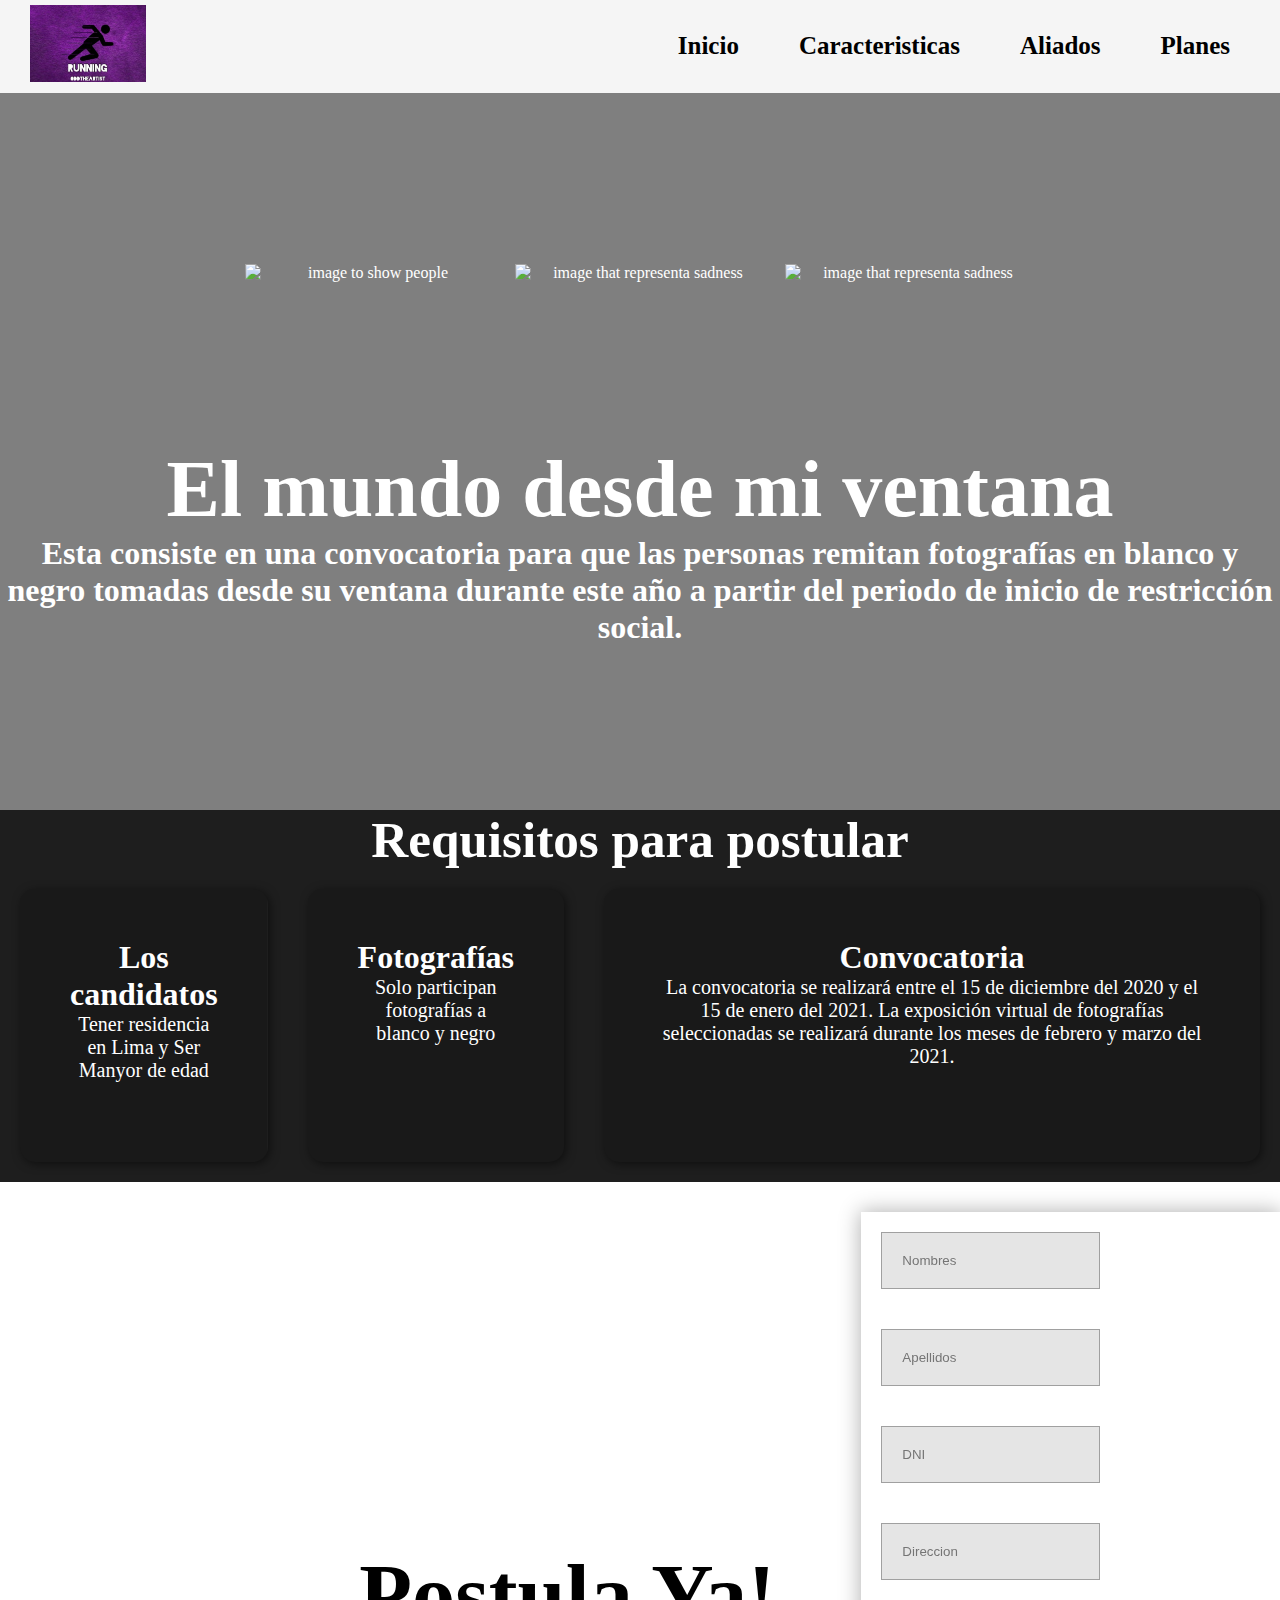
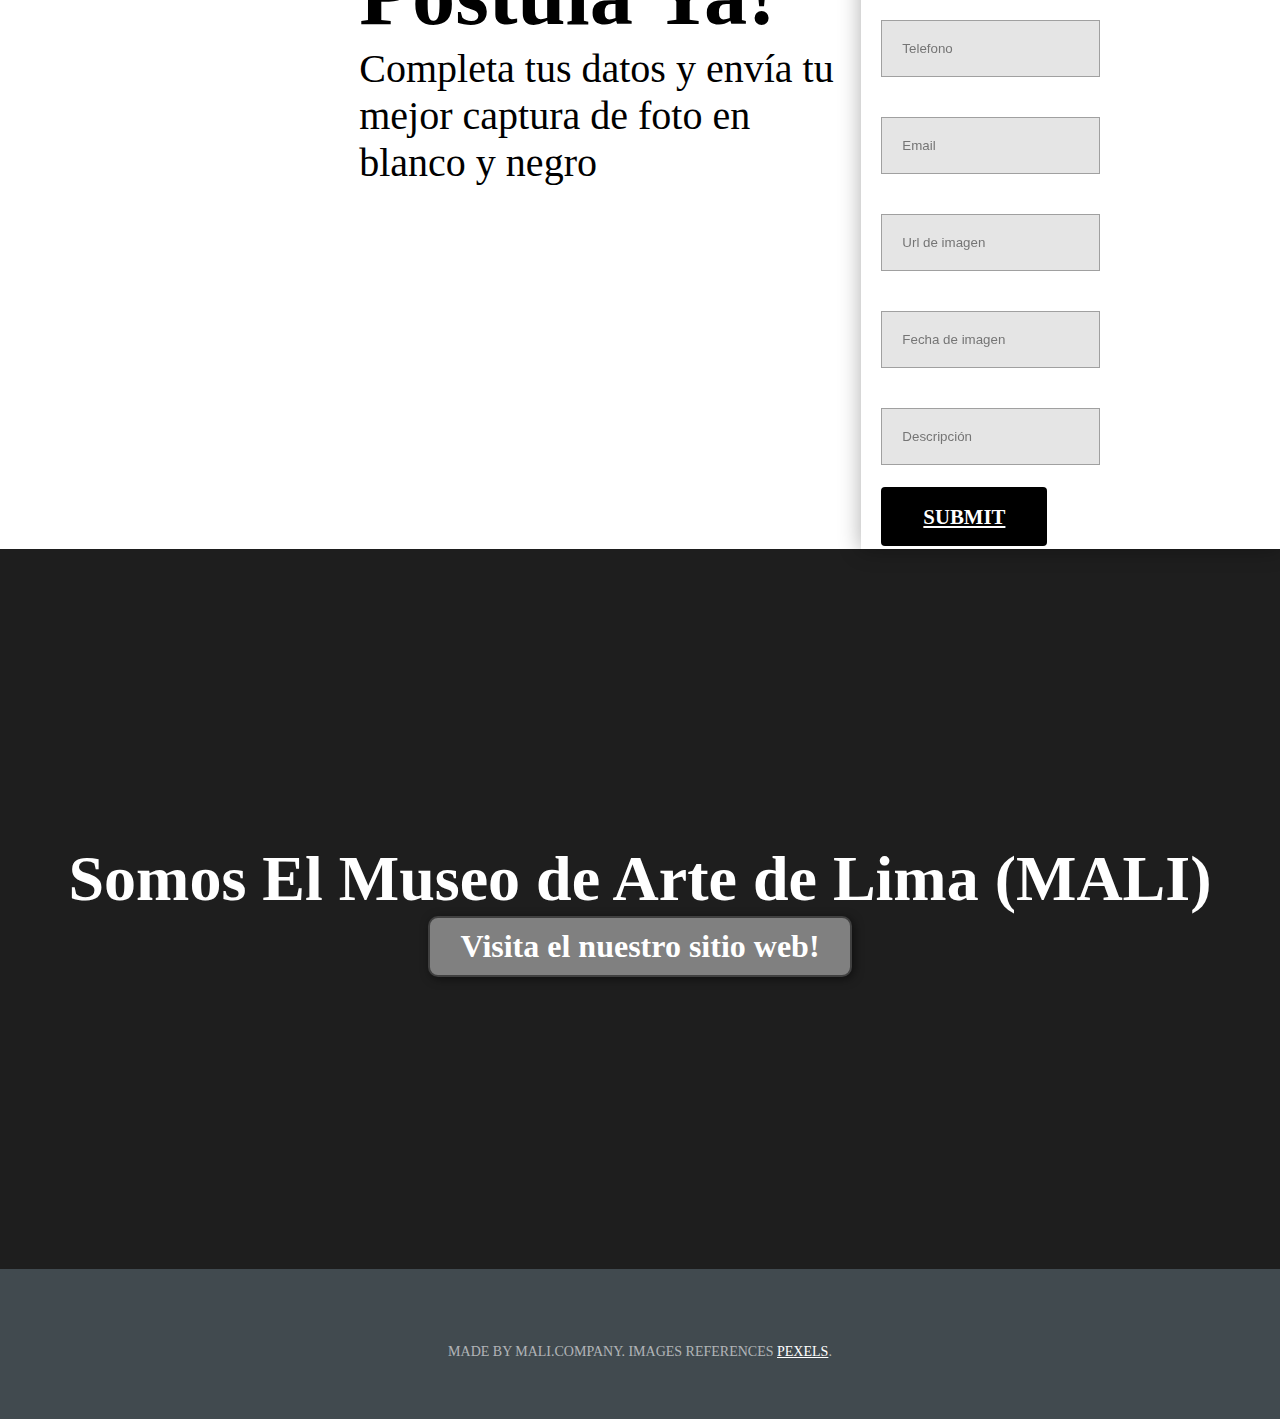
==== public/index.html @ f2dd5f6c "Initial commit" ====
<!DOCTYPE html>
<html lang="es">
<head>
    <meta charset="UTF-8">
    <meta name="viewport" content="width=device-width, initial-scale=1">
    <meta name="keywords" content="Running Artist, Corredores, Jovenes deportistas, Adultos deportistas, Vida Saludable">
    <link rel="shortcut icon" href="assets/images/logo.jpg" type="image/x-icon">
    <link rel="stylesheet" href="https://cdnjs.cloudflare.com/ajax/libs/font-awesome/6.1.1/css/all.min.css" integrity="sha512-KfkfwYDsLkIlwQp6LFnl8zNdLGxu9YAA1QvwINks4PhcElQSvqcyVLLD9aMhXd13uQjoXtEKNosOWaZqXgel0g==" crossorigin="anonymous" referrerpolicy="no-referrer" />
    <link rel="stylesheet" href="https://unicons.iconscout.com/release/v4.0.0/css/line.css">
    <link rel="stylesheet" href="assets/styles/styles.css">
    <title>Running Artist</title>
</head>

<body>
<div id="header-placeholder"></div>
<main>
    <section id="hero" class="hero">
        <div class="background-image" style="background-image: url(assets/images/gato_fondo.jpg);" role="img"
             aria-label="An image represent the thinking moment of the person in the window"></div>
        <div id="image-container" class="image-container">
            <img class="gato" src="assets/images/gato_fondo.jpg" alt="image to show people">
            <img class="hombre" src="assets/images/hombre_solitario.jpg" alt="image that representa sadness">
            <img class="balcon" src="assets/images/balcon.jpg" alt="image that representa sadness">
        </div>
        <div id="texto" class="texto">
            <h1>El mundo desde mi ventana</h1>
            <h2> Esta consiste en una convocatoria para que las personas remitan
                fotografías en blanco y negro tomadas desde su ventana durante este año a partir del periodo de
                inicio de restricción social.</h2>
        </div>
    </section>
    <section id="requisitos" clas="requisitos">
        <div class="container">
            <h2>Requisitos para postular</h2>
            <div class="programas">
                <div class="carta">
                    <h3>Los candidatos</h3>
                    <p>Tener residencia en Lima y Ser Manyor de edad</p>
                    <!--<button>+ Info</button>-->
                </div>
                <div class="carta">
                    <h3>Fotografías</h3>
                    <p>Solo participan fotografías a blanco y negro</p>
                    <!--<button>+ Info</button>-->
                </div>
                <div class="carta">
                    <h3>Convocatoria</h3>
                    <p>La convocatoria se realizará entre el 15 de diciembre del 2020 y el 15 de enero del 2021.
                        La exposición virtual de fotografías seleccionadas se realizará durante los meses de febrero y
                        marzo del 2021. </p>
                    <!--<button>+ Info</button>-->
                </div>
            </div>
        </div>
    </section>
    <section id="postulaYa">
        <div class="container">
            <div class="img-container"></div>
            <div class="texto">
                <h2>Postula Ya!</h2>
                <p>Completa tus datos y envía tu mejor captura de foto en blanco y negro</p>
            </div>
            <form class="formulario">
                <input type="nombres" placeholder="Nombres" class="formulario__input">
                <input type="apellidos" placeholder="Apellidos" class="formulario__input">
                <input type="dni" placeholder="DNI" class="formulario__input">
                <input type="direccion" placeholder="Direccion" class="formulario__input">
                <input type="telefono" placeholder="Telefono" class="formulario__input">
                <input type="email" placeholder="Email" class="formulario__input">
                <input type="url" placeholder="Url de imagen" class="formulario__input">
                <input type="fecha" placeholder="Fecha de imagen" class="formulario__input">
                <input type="descripcion" placeholder="Descripción" class="formulario__input">
                <a class="btn" href="#">Submit</a>
            </form>
        </div>
    </section>
    <section id="quienes-somos">
        <h2>Somos El Museo de Arte de Lima (MALI)</h2>
        <a href="https://mali.pe/" target="_blank">
            <button class="btn">Visita el nuestro sitio web!</button>
        </a>
    </section>
</main>
<div id="footer-placeholder"></div>
<script src="https://code.jquery.com/jquery-3.6.0.min.js" integrity="sha256-/xUj+3OJU5yExlq6GSYGSHk7tPXikynS7ogEvDej/m4=" crossorigin="anonymous"></script>

<script src="assets/scripts/main.js" type="text/javascript"></script>
</body>

</html>
---- public/assets/styles/styles.css ----
/*Common Fonts Import*/
@import url('https://fonts.googleapis.com/css2?family=Hepta+Slab:wght@100&display=swap');
@import url('https://fonts.googleapis.com/css2?family=Outfit:wght@100&display=swap');
/* General Common Styles */
*{
    box-sizing: border-box;
    margin: 0;
    padding:0;
    box-sizing: border-box;
}
html{
    scroll-behavior: smooth !important;
}
body{
    margin:0;
}

a:hover {
    opacity: 1;
}

a.btn {
    color: #fff;
    border-radius: 4px;
    text-transform: uppercase;
    background-color: #000;
    font-weight: 800;
    text-align: center;
}
h1{font-size:3.5em;}
h2{font-size:2.7em;}
h3{font-size:2em;}
p{font-size: 1.25em;}
ul{list-style:none}
li{font-size:1.25em}
button{
    font-family: Poppins;
    font-size:1.5em;
    font-weight:bold;
    padding:10px 30px;
    border-radius:10px;
    border:2px solid rgba(0,0,0,0.5);
    box-shadow: 2px 2px 10px rgba(0,0,0,0.5);
    color: white;
    background-color: gray;
}
button:hover{
    background-color: rgb(101,33,165);
}
.container{
    max-width: 1400px;
    margin:auto;
}

/*Header Section*/
header{
    background-color: rgb(245,245,245);
}
header .logo{
    margin: 0;
    padding: 0px 0px;
    height: 10%;
    width: 25%;
}
header .container{
    display: flex;
    flex-direction: column;
    align-items: center;
}

header nav{
    display: flex;
    flex-direction: column;
    text-align: center;
    padding-bottom: 25px;
}

header a{
    padding: 5px 30px;
    text-decoration: none;
    font-weight: bold;
    color:black;
    font-size: 25px;
}

header a:hover{
    color:blueviolet;
}
/*Section Home*/
#hero {
    display:flex;
    align-items: center;
    justify-content: center;
    text-align: center;
    flex-direction:column;
    height: 90vh;
    color:white;
    background-image: linear-gradient(
            0deg,rgba(0,0,0,0.5),
            rgba(0,0,0,0.5)
    );
    background-repeat: no-repeat;
    background-size: cover;
    background-position: center center;
}

#hero h1{
    color:white;
}
#hero h2{
    color:white;
    font-size: 2.5vw;
    text-align: center;
    justify-content: center;
}
#hero .gato{
    flex-direction: column;
    height: 20vh;
    width: 30vh;
    padding: 0px 10px;
}
#hero .hombre{
    flex-direction: column;
    height: 20vh;
    width: 30vh;
    padding: 0px 10px;
}

#hero .balcon{
    flex-direction: column;
    height: 20vh;
    width: 30vh;
    padding: 0px 10px;
}

/*Section requisitos para postular*/
#requisitos{
    background-color: rgb(30,30,30);
    color:white;
    text-align: center;
    font-family: Poppins;

}
requisitos .container{
    padding: 150px 12px;
}
#requisitos h2{
    margin-top:0;
    font-size:3.2em;
}

#requisitos .carta{
    background-position: center center;
    background-size: cover;
    padding:   50px;
    margin: 20px;
    border-radius: 15px;
}
.carta:first-child{
    background-image: linear-gradient(
            0deg,
            rgb(0,0,0,0.5),
            rgb(0,0,0,0.5)
    );
}
.carta:nth-child(2){
    background-image: linear-gradient(
            0deg,
            rgb(0,0,0,0.5),
            rgb(0,0,0,0.5)
    );
}
.carta:nth-child(3){
    background-image: linear-gradient(
            0deg,
            rgb(0,0,0,0.5),
            rgb(0,0,0,0.5)
    );
}

/*section PostulaYa!*/

#postulaYa .texto{
    font-family: Lato;
    font-color: black;
}
#postulaYa .formulario{
    width: 500px;
    max-width: 100%;
    margin: auto;
    margin-top: 30px;
    padding:20px;
    box-shadow: 0 0 20px 1px rgba(0,0,0,0.3);
    position: relative;
    font-size:1.3em;
    flex-direction: row;
}

#postulaYa .formulario__input{
    padding: 20px;
    background: rgba(0,0,0,0.1);
    border: 1px solid rgba(0,0,0,0.3);
    margin-bottom: 40px;
}

#quienes-somos{
    display: flex;
    flex-direction: column;
    justify-content: center;
    align-items: center;
    text-align: center;
    background-color: rgb(30,30,30);
    color:white;
    height: 80vh;
}
#quienes-somos h2{
    font-size:9vw;
}
#quienes-somos button{
    font-size: 5vw;
}
/*footer section*/
footer{
    background-color: #414A4F;
    font-family: Poppins;
}
footer .container p{
    margin:0;
    padding:12px;
    color: rgb(100,100,100);
}
footer .container{
    height: 150px;
    display:flex;
    justify-content: center;
    align-items: center;
    flex-direction: column;
    text-align: center;
    color:#fff;
    padding: 60px 0;
}
footer .container ul{
    display: flex;
    margin-bottom: 25px;
    font-size: 32px;
}
footer .container ul li{
    margin: 0 8px;
    color: gray;
}
footer .container ul li:first-child{
    margin-left: 0;
}
footer .container ul li:last-child{
    margin-right:0;
}
footer .container p{
    text-transform: uppercase;
    font-size: 14px;
    color: rgba(255,255,255,0.6);
    margin-bottom: 10px;
}
footer .container p a{
    color: #FFF;
}

@media(min-width: 720px){
    header{
        position: fixed;
        width: 100%;
    }
    header .container {
        flex-direction: row;
        justify-content: space-between;
    }
    header nav{
        flex-direction: row;
        padding-bottom: 0;
        padding-right: 20px;
    }

    #hero h1{
        font-size: 5em;
    }
    #hero h2{
        font-size: 2em;
        justify-content: center;
    }
    #hero .image-container{
        display:flex;
        justify-content: space-between;
        margin-top: 100px;
    }
    #postulaYa .container{
        display: flex;
        justify-content: space-evenly;
    }
    #postulaYa .texto{
        width: 50%;
        max-width: 600px;
        text-align: initial;
        padding-left: 30px;
        display: flex;
        flex-direction: column;
        justify-content: center;
        font-size: 2em;
    }
    #postulaYa .formulario{
        width: 500px;
        max-width: 100%;
        margin: auto;
        margin-top: 30px;
        padding:20px;
        box-shadow: 0 0 20px 1px rgba(0,0,0,0.3);
        position: relative;
        font-size:1.3em;
        flex-direction: row;
    }

    #postulaYa .formulario__input{
        padding: 20px;
        background: rgba(0,0,0,0.1);
        border: 1px solid rgba(0,0,0,0.3);
        margin-bottom: 40px;
    }
    #postulaYa .btn{
        padding: 18px 42px;
        border-radius: 4px;
        text-transform: uppercase;
        background-color: black;
        color:white;
        font-weight: bold;
        text-align: center;
    }
    #postulaYa .formulario__input{
        padding: 20px;
        background: rgba(0,0,0,0.1);
        border: 1px solid rgba(0,0,0,0.3);
        margin-bottom: 40px;
    }

    #postulaYa .formulario__submit{
        background: rgba(0,0,0,0.7);
        color:white;
        padding: 10px 20px;
        cursor: pointer;
        border:none;
    }

    .fijar{
        margin-top: -135px;
    }
    #postulaYa h2{
        margin-top: 0px;
    }
    #postulaYa .img-container{
        margin-top: 200px;
        background-image: url("https://images.unsplash.com/photo-1555949963-ff9fe0c870eb?ixlib=rb-1.2.1&ixid=MnwxMjA3fDB8MHxzZWFyY2h8M3x8ZGVzYXJyb2xsYWRvciUyMGZyb250ZW5kfGVufDB8fDB8fA%3D%3D&w=1000&q=80");
        background-size: cover;
        background-position: center center;
        height: 500px;
        width: 400px;
    }
    #requisitos .programas{
        display: flex;
        justify-content: center;
    }
    #requisitos p{
        display:block;
        margin-bottom: 30px;
    }
    #requisitos h3{
        margin-top: 0;
    }
    #requisitos .carta{
        padding: 50px;
        background-size: 100% 150%;
        background-repeat: no-repeat;
        background-position-y:0;
        background-color: rgba(50,50,50,1);
        box-shadow: 2px 2px 10px rgba(0,0,0,0.5);
    }
    .carta:first-child{
        background-image: linear-gradient(
                0deg,
                rgb(0,0,0,0.5),
                rgb(0,0,0,0.5)
        )
        ,url("https://images.unsplash.com/photo-1555949963-ff9fe0c870eb?ixlib=rb-1.2.1&ixid=MnwxMjA3fDB8MHxzZWFyY2h8M3x8ZGVzYXJyb2xsYWRvciUyMGZyb250ZW5kfGVufDB8fDB8fA%3D%3D&w=1000&q=80");
    }
    .carta:nth-child(2){
        background-image: linear-gradient(
                0deg,
                rgb(0,0,0,0.5),
                rgb(0,0,0,0.5)
        )
        ,url("https://images.unsplash.com/photo-1555949963-ff9fe0c870eb?ixlib=rb-1.2.1&ixid=MnwxMjA3fDB8MHxzZWFyY2h8M3x8ZGVzYXJyb2xsYWRvciUyMGZyb250ZW5kfGVufDB8fDB8fA%3D%3D&w=1000&q=80");
    }
    .carta:nth-child(3){
        background-image: linear-gradient(
                0deg,
                rgb(0,0,0,0.5),
                rgb(0,0,0,0.5)
        )
        ,url("https://images.unsplash.com/photo-1555949963-ff9fe0c870eb?ixlib=rb-1.2.1&ixid=MnwxMjA3fDB8MHxzZWFyY2h8M3x8ZGVzYXJyb2xsYWRvciUyMGZyb250ZW5kfGVufDB8fDB8fA%3D%3D&w=1000&q=80");
    }
    #quienes-somos h2{
        font-size:4em;
    }
    #quienes-somos .btn{
        font-size: 2em;

    }
}
@media (max-width: 700px)
{
    footer{
        padding: 80px 15px;
    }
}
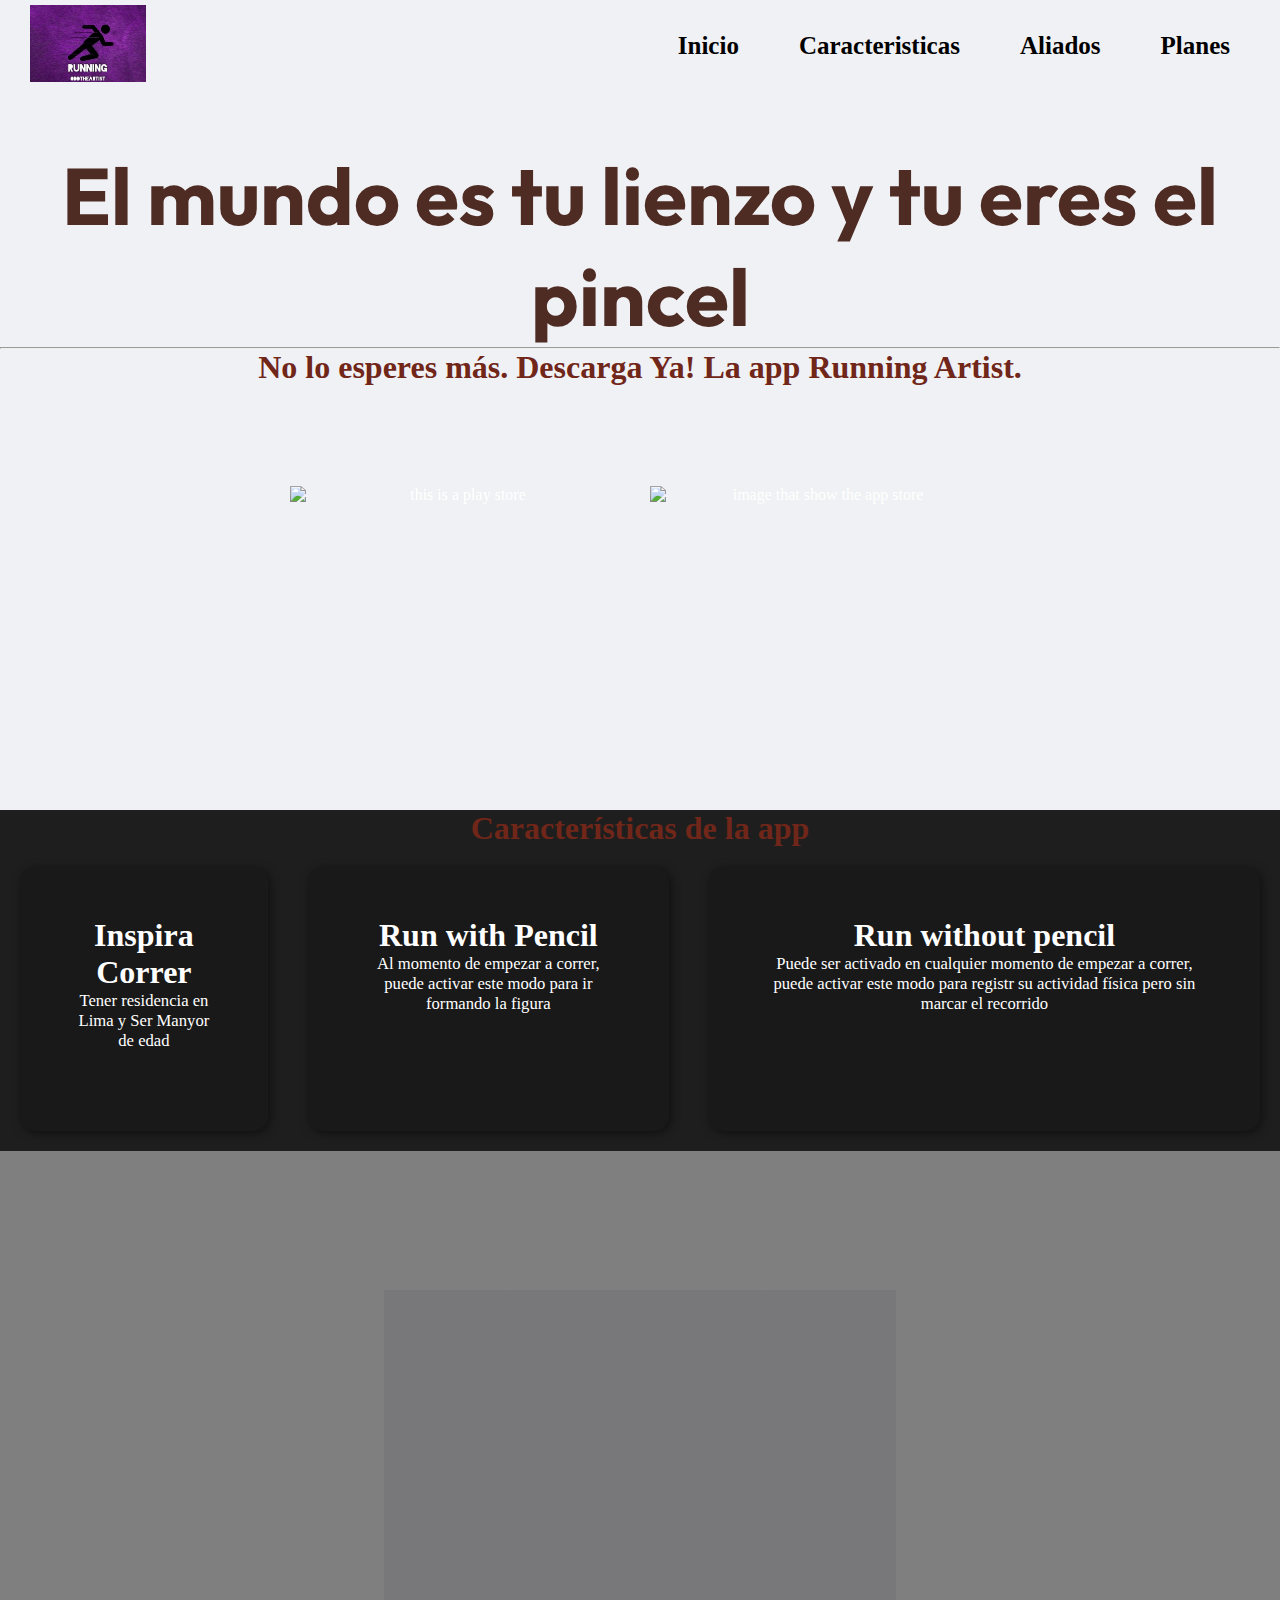
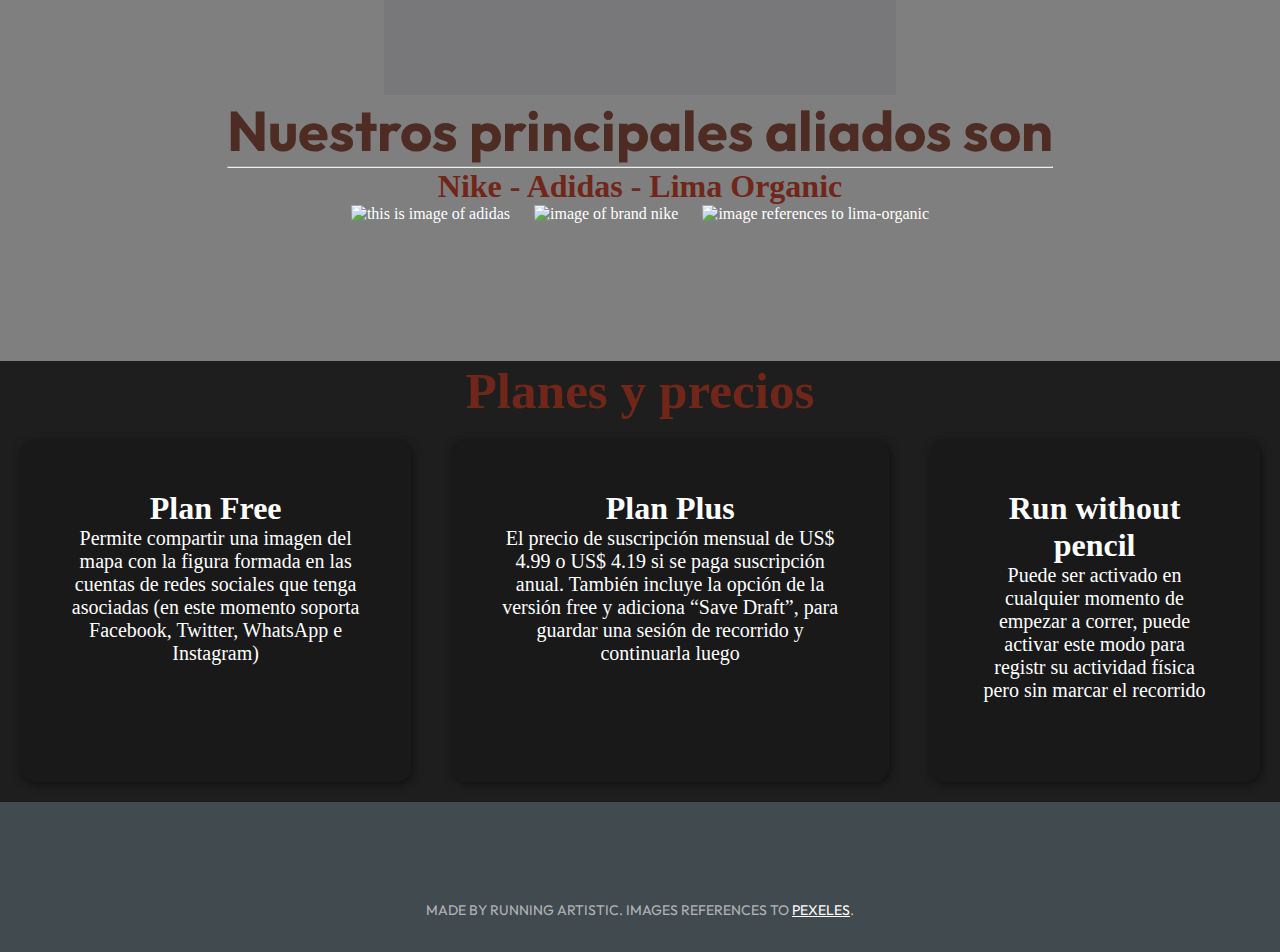
==== commit 3b8e2ca5: "All" ====
--- a/public/index.html
+++ b/public/index.html
@@ -6,7 +6,7 @@
     <meta name="keywords" content="Running Artist, Corredores, Jovenes deportistas, Adultos deportistas, Vida Saludable">
     <link rel="shortcut icon" href="assets/images/logo.jpg" type="image/x-icon">
     <link rel="stylesheet" href="https://cdnjs.cloudflare.com/ajax/libs/font-awesome/6.1.1/css/all.min.css" integrity="sha512-KfkfwYDsLkIlwQp6LFnl8zNdLGxu9YAA1QvwINks4PhcElQSvqcyVLLD9aMhXd13uQjoXtEKNosOWaZqXgel0g==" crossorigin="anonymous" referrerpolicy="no-referrer" />
-    <link rel="stylesheet" href="https://unicons.iconscout.com/release/v4.0.0/css/line.css">
+    <link href=https://fonts.googleapis.com/icon?family=Material+Icons rel="stylesheet">
     <link rel="stylesheet" href="assets/styles/styles.css">
     <title>Running Artist</title>
 </head>
@@ -15,70 +15,72 @@
 <div id="header-placeholder"></div>
 <main>
     <section id="hero" class="hero">
-        <div class="background-image" style="background-image: url(assets/images/gato_fondo.jpg);" role="img"
-             aria-label="An image represent the thinking moment of the person in the window"></div>
+        <div class="background-image" style="background-image: url(assets/images/personrunning.jpg);" role="img"
+             aria-label="An image represent the person running in the highway"></div>
+        <div id="texto" class="texto">
+            <h1>El mundo es tu lienzo y tu eres el pincel</h1><hr>
+            <h2> No lo esperes más. Descarga Ya! La app Running Artist.</h2>
+        </div>
         <div id="image-container" class="image-container">
-            <img class="gato" src="assets/images/gato_fondo.jpg" alt="image to show people">
-            <img class="hombre" src="assets/images/hombre_solitario.jpg" alt="image that representa sadness">
-            <img class="balcon" src="assets/images/balcon.jpg" alt="image that representa sadness">
-        </div>
-        <div id="texto" class="texto">
-            <h1>El mundo desde mi ventana</h1>
-            <h2> Esta consiste en una convocatoria para que las personas remitan
-                fotografías en blanco y negro tomadas desde su ventana durante este año a partir del periodo de
-                inicio de restricción social.</h2>
+            <img class="playstore" src="assets/images/playstore.png" alt="this is a play store">
+            <img class="appstore" src="assets/images/appstore.png" alt="image that show the app store">
         </div>
     </section>
-    <section id="requisitos" clas="requisitos">
+    <section id="caracteristicas" clas="caracterisiticas">
         <div class="container">
-            <h2>Requisitos para postular</h2>
+            <h2>Características de la app</h2>
             <div class="programas">
                 <div class="carta">
-                    <h3>Los candidatos</h3>
+                    <h3>Inspira Correr</h3>
                     <p>Tener residencia en Lima y Ser Manyor de edad</p>
-                    <!--<button>+ Info</button>-->
                 </div>
                 <div class="carta">
-                    <h3>Fotografías</h3>
-                    <p>Solo participan fotografías a blanco y negro</p>
-                    <!--<button>+ Info</button>-->
+                    <h3>Run with Pencil</h3>
+                    <p>Al momento de empezar a correr, puede activar este modo para ir formando la
+                        figura</p>
                 </div>
                 <div class="carta">
-                    <h3>Convocatoria</h3>
-                    <p>La convocatoria se realizará entre el 15 de diciembre del 2020 y el 15 de enero del 2021.
-                        La exposición virtual de fotografías seleccionadas se realizará durante los meses de febrero y
-                        marzo del 2021. </p>
-                    <!--<button>+ Info</button>-->
+                    <h3>Run without pencil</h3>
+                    <p>Puede ser activado en cualquier momento de empezar a correr, puede activar este modo para registr su actividad física pero sin marcar el recorrido</p>
                 </div>
             </div>
         </div>
     </section>
-    <section id="postulaYa">
-        <div class="container">
-            <div class="img-container"></div>
-            <div class="texto">
-                <h2>Postula Ya!</h2>
-                <p>Completa tus datos y envía tu mejor captura de foto en blanco y negro</p>
-            </div>
-            <form class="formulario">
-                <input type="nombres" placeholder="Nombres" class="formulario__input">
-                <input type="apellidos" placeholder="Apellidos" class="formulario__input">
-                <input type="dni" placeholder="DNI" class="formulario__input">
-                <input type="direccion" placeholder="Direccion" class="formulario__input">
-                <input type="telefono" placeholder="Telefono" class="formulario__input">
-                <input type="email" placeholder="Email" class="formulario__input">
-                <input type="url" placeholder="Url de imagen" class="formulario__input">
-                <input type="fecha" placeholder="Fecha de imagen" class="formulario__input">
-                <input type="descripcion" placeholder="Descripción" class="formulario__input">
-                <a class="btn" href="#">Submit</a>
-            </form>
+
+    <section id="aliados" class="aliados">
+        <div class="background-image" style="background-image: url(assets/images/deportistrunning.jpg);" role="img"
+             aria-label="An image represent the person running in the highway"></div>
+        <div id="texto" class="texto">
+            <h1>Nuestros principales aliados son</h1><hr>
+            <h2> Nike - Adidas  -   Lima Organic</h2>
+        </div>
+        <div id="image-container" class="image-container">
+            <img class="adidas" src="assets/images/adidas.jpg" alt="this is image of adidas">
+            <img class="nike" src="assets/images/nike.jpg" alt="image of brand nike">
+            <img class="organic" src="assets/images/lima-organic.jpg" alt="image references to lima-organic">
         </div>
     </section>
-    <section id="quienes-somos">
-        <h2>Somos El Museo de Arte de Lima (MALI)</h2>
-        <a href="https://mali.pe/" target="_blank">
-            <button class="btn">Visita el nuestro sitio web!</button>
-        </a>
+
+    <section id="planes-precios" clas="planes-precios">
+        <div class="container">
+            <h2>Planes y precios</h2>
+            <div class="programas">
+                <div class="carta">
+                    <h3>Plan Free</h3>
+                    <p>Permite compartir una imagen del mapa con la figura formada en las cuentas de redes sociales que tenga asociadas (en este momento soporta Facebook, Twitter, WhatsApp e Instagram)</p>
+                </div>
+                <div class="carta">
+                    <h3>Plan Plus</h3>
+                    <p>El precio de suscripción mensual de US$ 4.99 o US$ 4.19 si se paga suscripción
+                        anual.  También incluye la opción de la versión free y adiciona “Save Draft”, para guardar una sesión de recorrido y
+                        continuarla luego</p>
+                </div>
+                <div class="carta">
+                    <h3>Run without pencil</h3>
+                    <p>Puede ser activado en cualquier momento de empezar a correr, puede activar este modo para registr su actividad física pero sin marcar el recorrido</p>
+                </div>
+            </div>
+        </div>
     </section>
 </main>
 <div id="footer-placeholder"></div>
--- a/public/assets/styles/styles.css
+++ b/public/assets/styles/styles.css
@@ -1,6 +1,6 @@
 /*Common Fonts Import*/
 @import url('https://fonts.googleapis.com/css2?family=Hepta+Slab:wght@100&display=swap');
-@import url('https://fonts.googleapis.com/css2?family=Outfit:wght@100&display=swap');
+@import url('https://fonts.googleapis.com/css2?family=Outfit:wght@200&display=swap');
 /* General Common Styles */
 *{
     box-sizing: border-box;
@@ -34,7 +34,7 @@
 ul{list-style:none}
 li{font-size:1.25em}
 button{
-    font-family: Poppins;
+    font-family: Outfit;
     font-size:1.5em;
     font-weight:bold;
     padding:10px 30px;
@@ -54,7 +54,7 @@
 
 /*Header Section*/
 header{
-    background-color: rgb(245,245,245);
+    background-color: #f0f1f4;
 }
 header .logo{
     margin: 0;
@@ -81,6 +81,7 @@
     font-weight: bold;
     color:black;
     font-size: 25px;
+    font-family: Hepta Slap;
 }
 
 header a:hover{
@@ -95,10 +96,6 @@
     flex-direction:column;
     height: 90vh;
     color:white;
-    background-image: linear-gradient(
-            0deg,rgba(0,0,0,0.5),
-            rgba(0,0,0,0.5)
-    );
     background-repeat: no-repeat;
     background-size: cover;
     background-position: center center;
@@ -106,50 +103,57 @@
 
 #hero h1{
     color:white;
+    font-family: Outfit;
+    color:#4e2b23;
 }
 #hero h2{
     color:white;
     font-size: 2.5vw;
     text-align: center;
     justify-content: center;
-}
-#hero .gato{
-    flex-direction: column;
+    font-family: Hepta Slap;
+    color: #702619;
+}
+#hero .playstore{
+    flex-direction: column;
+    position: relative;
     height: 20vh;
-    width: 30vh;
+    width: 40vh;
     padding: 0px 10px;
 }
-#hero .hombre{
-    flex-direction: column;
-    height: 20vh;
-    width: 30vh;
+#hero .appstore{
+    flex-direction: column;
+    height: 15vh;
+    width: 40vh;
     padding: 0px 10px;
 }
-
-#hero .balcon{
-    flex-direction: column;
-    height: 20vh;
-    width: 30vh;
-    padding: 0px 10px;
-}
-
-/*Section requisitos para postular*/
-#requisitos{
+#hero .background-image {
+    position: absolute;
+    top: 0;
+    left: 0;
+    width: 100%;
+    height: 100%;
+    background-size: cover;
+    background-color:  #f0f1f4;
+    z-index: -1;
+}
+/*Section caracteristicas de la app*/
+#caracteristicas{
     background-color: rgb(30,30,30);
     color:white;
     text-align: center;
     font-family: Poppins;
 
 }
-requisitos .container{
+caracteristicas .container{
     padding: 150px 12px;
 }
-#requisitos h2{
+#caracteristicas h2{
     margin-top:0;
     font-size:3.2em;
 }
 
-#requisitos .carta{
+#caracteristicas .carta{
     background-position: center center;
     background-size: cover;
     padding:   50px;
@@ -177,52 +181,142 @@
             rgb(0,0,0,0.5)
     );
 }
-
-/*section PostulaYa!*/
-
-#postulaYa .texto{
-    font-family: Lato;
-    font-color: black;
-}
-#postulaYa .formulario{
-    width: 500px;
-    max-width: 100%;
-    margin: auto;
-    margin-top: 30px;
-    padding:20px;
-    box-shadow: 0 0 20px 1px rgba(0,0,0,0.3);
+#caracteristicas h1{
+    color:white;
+    font-family: Outfit;
+    color:#4e2b23;
+}
+#caracteristicas h2{
+    color:white;
+    font-size: 2.5vw;
+    text-align: center;
+    justify-content: center;
+    font-family: Hepta Slap;
+    color: #702619;
+}
+#caracteristicas p{
+    color:white;
+    font-size: 1.3vw;
+    text-align: center;
+    justify-content: center;
+    font-family: Hepta Slap;
+    color: white;
+}
+/*section aliados de la app running artist*/
+
+#aliados {
+    display:flex;
+    align-items: center;
+    justify-content: center;
+    text-align: center;
+    flex-direction:column;
+    height: 90vh;
+    color:white;
+    background-image: linear-gradient(
+            0deg,rgba(0,0,0,0.5),
+            rgba(0,0,0,0.5)
+    );
+    background-repeat: no-repeat;
+    background-size: cover;
+    background-position: center center;
+}
+
+#aliados h1{
+    color:white;
+    font-family: Outfit;
+    color:#4e2b23;
+}
+#aliados h2{
+    color:white;
+    font-size: 2.5vw;
+    text-align: center;
+    justify-content: center;
+    font-family: Hepta Slap;
+    color: #702619;
+}
+#aliados .adidas{
+    flex-direction: column;
     position: relative;
-    font-size:1.3em;
-    flex-direction: row;
-}
-
-#postulaYa .formulario__input{
-    padding: 20px;
-    background: rgba(0,0,0,0.1);
-    border: 1px solid rgba(0,0,0,0.3);
-    margin-bottom: 40px;
-}
-
-#quienes-somos{
-    display: flex;
-    flex-direction: column;
-    justify-content: center;
-    align-items: center;
-    text-align: center;
+    height: 20vh;
+    width: 40vh;
+    padding: 0px 10px;
+}
+#aliados .nike{
+    flex-direction: column;
+    position: relative;
+    height: 20vh;
+    width: 40vh;
+    padding: 0px 10px;
+}
+#aliados .organic{
+    flex-direction: column;
+    position: relative;
+    height: 20vh;
+    width: 40vh;
+    padding: 0px 10px;
+}
+#aliados .background-image {
+    position: relative;
+    top: 0;
+    left: 0;
+    width: 40%;
+    height: 50%;
+    background-size: cover;
+    background-color:  #f0f1f4;
+    z-index: -1;
+    margin: 0 0 0 0;
+}
+/*Section Planes y precios */
+#planes-precios{
     background-color: rgb(30,30,30);
     color:white;
-    height: 80vh;
-}
-#quienes-somos h2{
-    font-size:9vw;
-}
-#quienes-somos button{
-    font-size: 5vw;
-}
+    text-align: center;
+    font-family: Poppins;
+
+}
+planes-precios .container{
+    padding: 150px 12px;
+}
+#planes-precios h2{
+    margin-top:0;
+    font-size:3.2em;
+    color: #702619;
+}
+
+#planes-precios .carta{
+    background-position: center center;
+    background-size: cover;
+    padding:   50px;
+    margin: 20px;
+    border-radius: 15px;
+}
+.carta:first-child{
+    background-image: linear-gradient(
+            0deg,
+            rgb(0,0,0,0.5),
+            rgb(0,0,0,0.5)
+    );
+}
+.carta:nth-child(2){
+    background-image: linear-gradient(
+            0deg,
+            rgb(0,0,0,0.5),
+            rgb(0,0,0,0.5)
+    );
+}
+.carta:nth-child(3){
+    background-image: linear-gradient(
+            0deg,
+            rgb(0,0,0,0.5),
+            rgb(0,0,0,0.5)
+    );
+}
+
 /*footer section*/
 footer{
     background-color: #414A4F;
-    font-family: Poppins;
+    font-family: Outfit;
+    color:white;
 }
 footer .container p{
     margin:0;
@@ -244,9 +338,9 @@
     margin-bottom: 25px;
     font-size: 32px;
 }
-footer .container ul li{
+footer .container ul li i{
     margin: 0 8px;
-    color: gray;
+    color:  #4e2b23;
 }
 footer .container ul li:first-child{
     margin-left: 0;
@@ -291,88 +385,20 @@
         justify-content: space-between;
         margin-top: 100px;
     }
-    #postulaYa .container{
-        display: flex;
-        justify-content: space-evenly;
-    }
-    #postulaYa .texto{
-        width: 50%;
-        max-width: 600px;
-        text-align: initial;
-        padding-left: 30px;
-        display: flex;
-        flex-direction: column;
-        justify-content: center;
-        font-size: 2em;
-    }
-    #postulaYa .formulario{
-        width: 500px;
-        max-width: 100%;
-        margin: auto;
-        margin-top: 30px;
-        padding:20px;
-        box-shadow: 0 0 20px 1px rgba(0,0,0,0.3);
-        position: relative;
-        font-size:1.3em;
-        flex-direction: row;
-    }
-
-    #postulaYa .formulario__input{
-        padding: 20px;
-        background: rgba(0,0,0,0.1);
-        border: 1px solid rgba(0,0,0,0.3);
-        margin-bottom: 40px;
-    }
-    #postulaYa .btn{
-        padding: 18px 42px;
-        border-radius: 4px;
-        text-transform: uppercase;
-        background-color: black;
-        color:white;
-        font-weight: bold;
-        text-align: center;
-    }
-    #postulaYa .formulario__input{
-        padding: 20px;
-        background: rgba(0,0,0,0.1);
-        border: 1px solid rgba(0,0,0,0.3);
-        margin-bottom: 40px;
-    }
-
-    #postulaYa .formulario__submit{
-        background: rgba(0,0,0,0.7);
-        color:white;
-        padding: 10px 20px;
-        cursor: pointer;
-        border:none;
-    }
-
-    .fijar{
-        margin-top: -135px;
-    }
-    #postulaYa h2{
-        margin-top: 0px;
-    }
-    #postulaYa .img-container{
-        margin-top: 200px;
-        background-image: url("https://images.unsplash.com/photo-1555949963-ff9fe0c870eb?ixlib=rb-1.2.1&ixid=MnwxMjA3fDB8MHxzZWFyY2h8M3x8ZGVzYXJyb2xsYWRvciUyMGZyb250ZW5kfGVufDB8fDB8fA%3D%3D&w=1000&q=80");
-        background-size: cover;
-        background-position: center center;
-        height: 500px;
-        width: 400px;
-    }
-    #requisitos .programas{
+
+
+    #caracteristicas .programas{
         display: flex;
         justify-content: center;
     }
-    #requisitos p{
+    #caracteristicas p{
         display:block;
         margin-bottom: 30px;
     }
-    #requisitos h3{
+    #caracteristicas h3{
         margin-top: 0;
     }
-    #requisitos .carta{
+    #caracteristicas .carta{
         padding: 50px;
         background-size: 100% 150%;
         background-repeat: no-repeat;
@@ -386,7 +412,7 @@
                 rgb(0,0,0,0.5),
                 rgb(0,0,0,0.5)
         )
-        ,url("https://images.unsplash.com/photo-1555949963-ff9fe0c870eb?ixlib=rb-1.2.1&ixid=MnwxMjA3fDB8MHxzZWFyY2h8M3x8ZGVzYXJyb2xsYWRvciUyMGZyb250ZW5kfGVufDB8fDB8fA%3D%3D&w=1000&q=80");
+        ,url("https://images.pexels.com/photos/8381737/pexels-photo-8381737.jpeg?auto=compress&cs=tinysrgb&w=1260&h=750&dpr=1");
     }
     .carta:nth-child(2){
         background-image: linear-gradient(
@@ -394,7 +420,7 @@
                 rgb(0,0,0,0.5),
                 rgb(0,0,0,0.5)
         )
-        ,url("https://images.unsplash.com/photo-1555949963-ff9fe0c870eb?ixlib=rb-1.2.1&ixid=MnwxMjA3fDB8MHxzZWFyY2h8M3x8ZGVzYXJyb2xsYWRvciUyMGZyb250ZW5kfGVufDB8fDB8fA%3D%3D&w=1000&q=80");
+        ,url("https://images.pexels.com/photos/159752/pencil-office-design-creative-159752.jpeg?auto=compress&cs=tinysrgb&w=1260&h=750&dpr=1");
     }
     .carta:nth-child(3){
         background-image: linear-gradient(
@@ -402,15 +428,53 @@
                 rgb(0,0,0,0.5),
                 rgb(0,0,0,0.5)
         )
-        ,url("https://images.unsplash.com/photo-1555949963-ff9fe0c870eb?ixlib=rb-1.2.1&ixid=MnwxMjA3fDB8MHxzZWFyY2h8M3x8ZGVzYXJyb2xsYWRvciUyMGZyb250ZW5kfGVufDB8fDB8fA%3D%3D&w=1000&q=80");
-    }
-    #quienes-somos h2{
-        font-size:4em;
-    }
-    #quienes-somos .btn{
-        font-size: 2em;
-
-    }
+        ,url("https://images.pexels.com/photos/34495/runner-race-competition-female.jpg?auto=compress&cs=tinysrgb&w=1260&h=750&dpr=1");
+    }
+
+    #planes-precios .programas{
+        display: flex;
+        justify-content: center;
+    }
+    #planes-precios p{
+        display:block;
+        margin-bottom: 30px;
+    }
+    #planes-precios h3{
+        margin-top: 0;
+    }
+    #planes-precios .carta{
+        padding: 50px;
+        background-size: 100% 150%;
+        background-repeat: no-repeat;
+        background-position-y:0;
+        background-color: rgba(50,50,50,1);
+        box-shadow: 2px 2px 10px rgba(0,0,0,0.5);
+    }
+    .carta:first-child{
+        background-image: linear-gradient(
+                0deg,
+                rgb(0,0,0,0.5),
+                rgb(0,0,0,0.5)
+        )
+        ,url("https://images.pexels.com/photos/8381737/pexels-photo-8381737.jpeg?auto=compress&cs=tinysrgb&w=1260&h=750&dpr=1");
+    }
+    .carta:nth-child(2){
+        background-image: linear-gradient(
+                0deg,
+                rgb(0,0,0,0.5),
+                rgb(0,0,0,0.5)
+        )
+        ,url("https://images.pexels.com/photos/159752/pencil-office-design-creative-159752.jpeg?auto=compress&cs=tinysrgb&w=1260&h=750&dpr=1");
+    }
+    .carta:nth-child(3){
+        background-image: linear-gradient(
+                0deg,
+                rgb(0,0,0,0.5),
+                rgb(0,0,0,0.5)
+        )
+        ,url("https://images.pexels.com/photos/34495/runner-race-competition-female.jpg?auto=compress&cs=tinysrgb&w=1260&h=750&dpr=1");
+    }
+
 }
 @media (max-width: 700px)
 {
